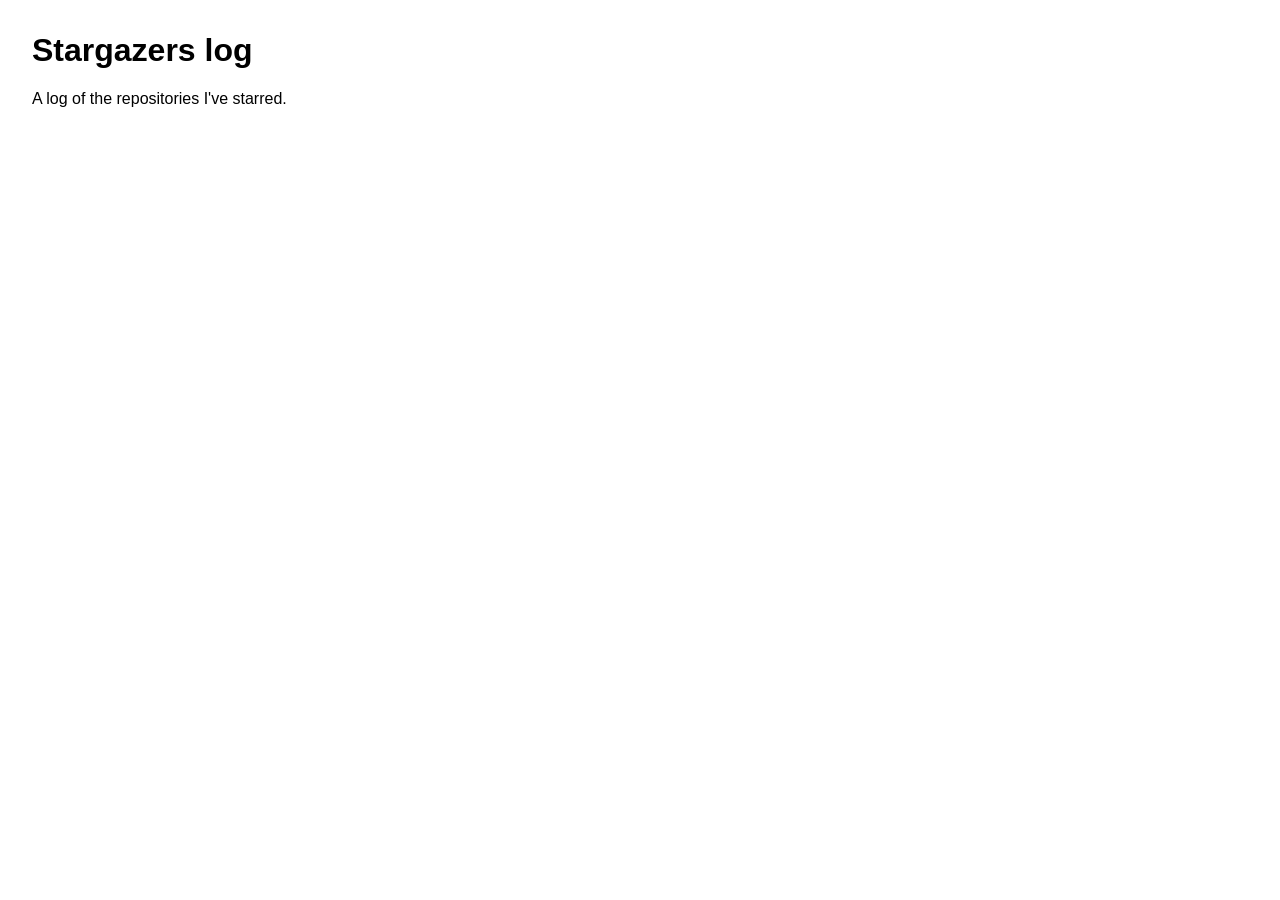
==== index.html @ fd5f7d3f "fix typo in index file" ====
<!DOCTYPE html>
<html lang="en">
  <head>
    <meta charset="utf-8">
    <title>Stargazers</title>
    <link rel="stylesheet" href="style.css">
  </head>
  <body></body>
    <h1>Stargazers log</h1>
    <p>A log of the repositories I've starred.</p>
    <ul id="stargazers-list"></ul>
    <script src="script.js"></script>
  </body>
</html>
---- style.css ----
body {
    font-family: sans-serif;
    margin: 2rem;
}

ul{
    list-style: none;
    padding: 0;
}

li{
    padding: 0.5rem 0;
    border-bottom: 1px solid #ddd;
}
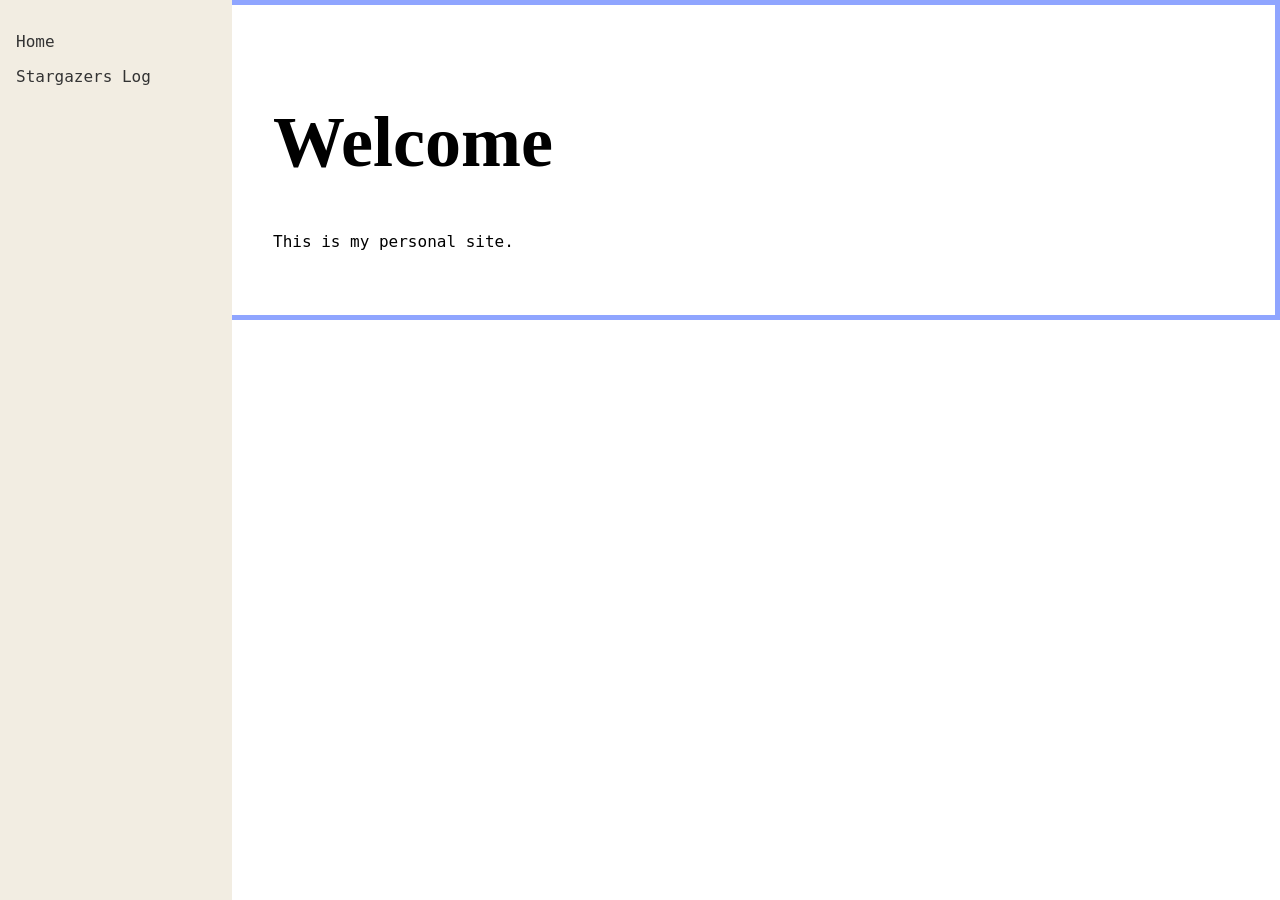
==== commit 9579acfe: "Addition of homepage and stargazers page" ====
--- a/index.html
+++ b/index.html
@@ -1,14 +1,18 @@
 <!DOCTYPE html>
 <html lang="en">
-  <head>
-    <meta charset="utf-8">
-    <title>Stargazers</title>
-    <link rel="stylesheet" href="style.css">
-  </head>
-  <body></body>
-    <h1>Stargazers log</h1>
-    <p>A log of the repositories I've starred.</p>
-    <ul id="stargazers-list"></ul>
-    <script src="script.js"></script>
-  </body>
-</html>
+<head>
+  <meta charset="utf-8">
+  <title>My Site</title>
+  <link rel="stylesheet" href="style.css">
+</head>
+<body>
+  <nav class="sidebar">
+    <a href="index.html">Home</a>
+    <a href="stargazers.html">Stargazers Log</a>
+  </nav>
+  <main class="content">
+    <h1>Welcome</h1>
+    <p>This is my personal site.</p>
+  </main>
+</body>
+</html>
--- a/style.css
+++ b/style.css
@@ -1,14 +1,68 @@
 body {
-    font-family: sans-serif;
-    margin: 2rem;
+    font-family: "IBM Plex Mono", monospace;
+    margin: 0;
+    border: 5px solid #8fa5ff;
+    display: flex;
+}
+
+.sidebar {
+  width: 200px;
+  height: 100vh;
+  background: #f2ede2;
+  padding: 2rem 1rem;
+  display: flex;
+  flex-direction: column;
+  gap: 1rem;
+  position: fixed;
+  left: 0;
+  top: 0;
+}
+
+.sidebar a {
+  text-decoration: none;
+  color: #333;
+  font-size: 1rem;
+}
+
+.content {
+  margin-left: 220px;
+  padding: 3rem;
 }
 
 ul{
     list-style: none;
     padding: 0;
+    display: grid;
+    grid-template-columns: repeat(3, 1fr);
+    gap: 1rem
 }
 
-li{
-    padding: 0.5rem 0;
-    border-bottom: 1px solid #ddd;
+#stargazers-list li{
+    padding: 1rem;
+    border: 1px solid #8fa5ff;
+    font-size: 0.75rem;
+    height: 50px;
+    text-align: center;
+    display:flex;
+    flex-direction: column;
+    justify-content: center;
+    align-items: center;
+}
+.repo-name {
+  transition: font-size 0.3s ease;
+  font-weight: bold;
+  font-size: 1rem;
+}
+
+.repo-desc {
+  display: none;
+}
+
+.repo-desc.visible {
+  display: block;
+}
+
+h1{
+  font-family:"chewy", cursive;
+  font-size: 4.5rem;
 }
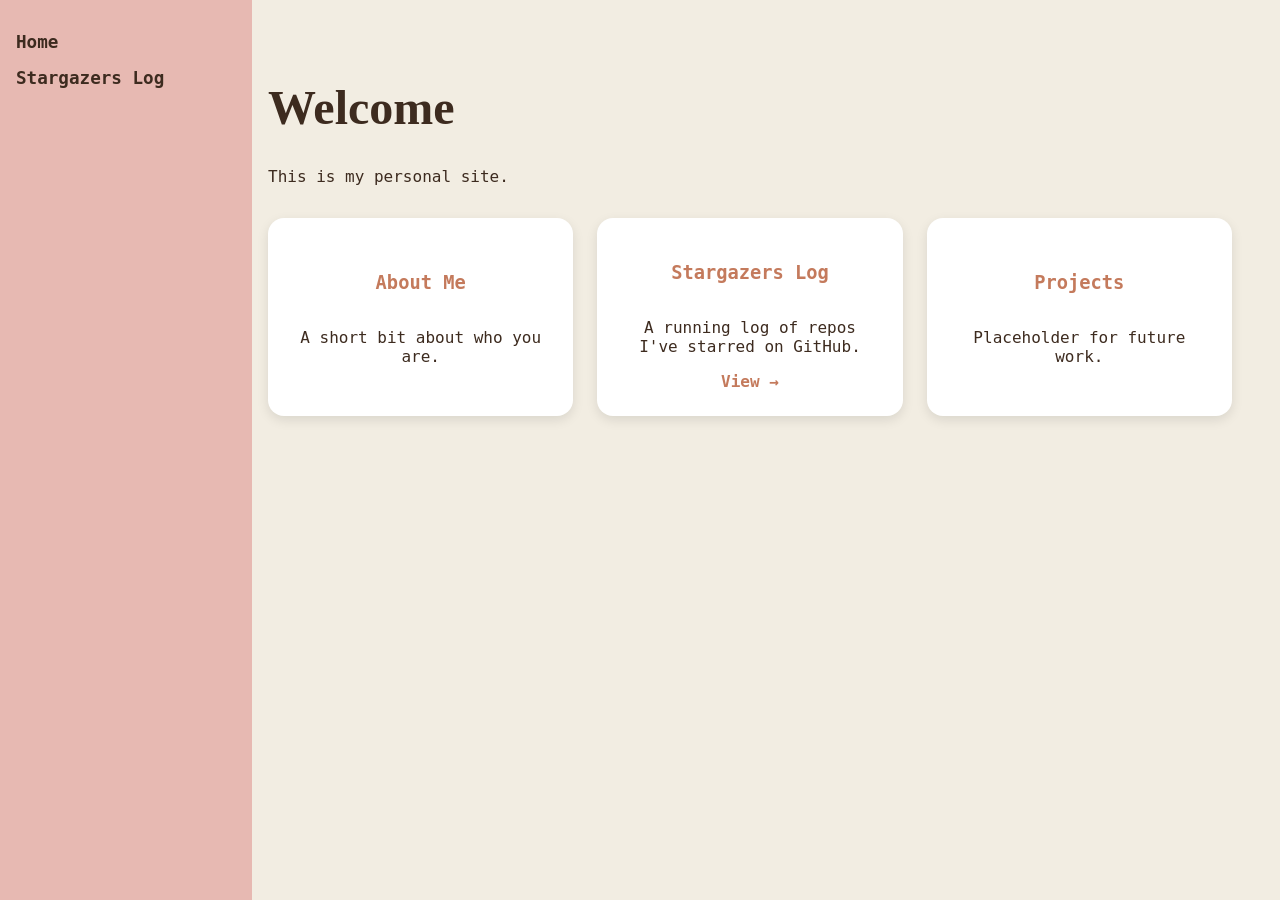
==== commit 5be05414: "UI design p2" ====
--- a/index.html
+++ b/index.html
@@ -1,18 +1,29 @@
-<!DOCTYPE html>
-<html lang="en">
-<head>
-  <meta charset="utf-8">
-  <title>My Site</title>
-  <link rel="stylesheet" href="style.css">
-</head>
 <body>
   <nav class="sidebar">
     <a href="index.html">Home</a>
     <a href="stargazers.html">Stargazers Log</a>
+    <link rel="stylesheet" href="style.css">
+    <link href="https://fonts.googleapis.com/css2?family=Bricolage+Grotesque:wght@700&family=Space+Mono:wght@400;700&display=swap" rel="stylesheet">
   </nav>
+
   <main class="content">
     <h1>Welcome</h1>
     <p>This is my personal site.</p>
+
+    <div class="home-grid">
+      <div class="home-box">
+        <h3>About Me</h3>
+        <p>A short bit about who you are.</p>
+      </div>
+      <div class="home-box">
+        <h3>Stargazers Log</h3>
+        <p>A running log of repos I've starred on GitHub.</p>
+        <a href="stargazers.html">View →</a>
+      </div>
+      <div class="home-box">
+        <h3>Projects</h3>
+        <p>Placeholder for future work.</p>
+      </div>
+    </div>
   </main>
-</body>
-</html>+</body>
--- a/style.css
+++ b/style.css
@@ -1,14 +1,15 @@
 body {
     font-family: "IBM Plex Mono", monospace;
     margin: 0;
-    border: 5px solid #8fa5ff;
     display: flex;
+    background: #F2EDE2;
+    color: #3D2B1F;
 }
 
 .sidebar {
-  width: 200px;
+  width: 220px;
   height: 100vh;
-  background: #f2ede2;
+  background: #E7B9B2;
   padding: 2rem 1rem;
   display: flex;
   flex-direction: column;
@@ -20,8 +21,13 @@
 
 .sidebar a {
   text-decoration: none;
-  color: #333;
-  font-size: 1rem;
+  color: #3D2B1F;
+  font-size: 1.1rem;
+  font-weight: 600;
+}
+
+.sidebar a:hover {
+  color: #C47A5C;
 }
 
 .content {
@@ -29,40 +35,64 @@
   padding: 3rem;
 }
 
-ul{
-    list-style: none;
-    padding: 0;
-    display: grid;
-    grid-template-columns: repeat(3, 1fr);
-    gap: 1rem
+h1 {
+  font-family: "Chewy", cursive;
+  font-size: 3rem;
+  color: #3D2B1F;
 }
 
-#stargazers-list li{
-    padding: 1rem;
-    border: 1px solid #8fa5ff;
-    font-size: 0.75rem;
-    height: 50px;
-    text-align: center;
-    display:flex;
-    flex-direction: column;
-    justify-content: center;
-    align-items: center;
+.home-grid, ul {
+  display: grid;
+  grid-template-columns: repeat(auto-fit, minmax(250px, 1fr));
+  gap: 1.5rem;
+  margin-top: 2rem;
+  padding: 0;
+  list-style: none;
+  max-width: 1000px;
 }
-.repo-name {
-  transition: font-size 0.3s ease;
-  font-weight: bold;
-  font-size: 1rem;
+
+.home-box, #stargazers-list li {
+  background: #FFFFFF;
+  border-radius: 16px;
+  box-shadow: 0 4px 12px rgba(0,0,0,0.1);
+  padding: 1.5rem;
+  transition: box-shadow 0.2s ease, transform 0.2s ease;
+  height: 150px;
+  display: flex;
+  flex-direction: column;
+  justify-content: center;
+  align-items: center;
+  text-align: center;
+}
+
+.home-box:hover, #stargazers-list li:hover {
+  box-shadow: 0 6px 20px rgba(0,0,0,0.15);
+  transform: translateY(-3px);
+}
+
+.home-box h3, .repo-name {
+  color: #C47A5C;
+  font-weight: 700;
+  text-decoration: none;
 }
 
 .repo-desc {
-  display: none;
+  opacity: 0;
+  max-height: 0;
+  overflow: hidden;
+  transition: opacity 0.2s ease;
+  font-size: 0.8rem;
+  margin-top: 0.5rem;
+  color: #6B5B4D;
 }
 
-.repo-desc.visible {
-  display: block;
+#stargazers-list li:hover .repo-desc {
+  opacity: 1;
+  max-height: 100px;
 }
 
-h1{
-  font-family:"chewy", cursive;
-  font-size: 4.5rem;
+.home-box a {
+  color: #C47A5C;
+  text-decoration: none;
+  font-weight: 700;
 }
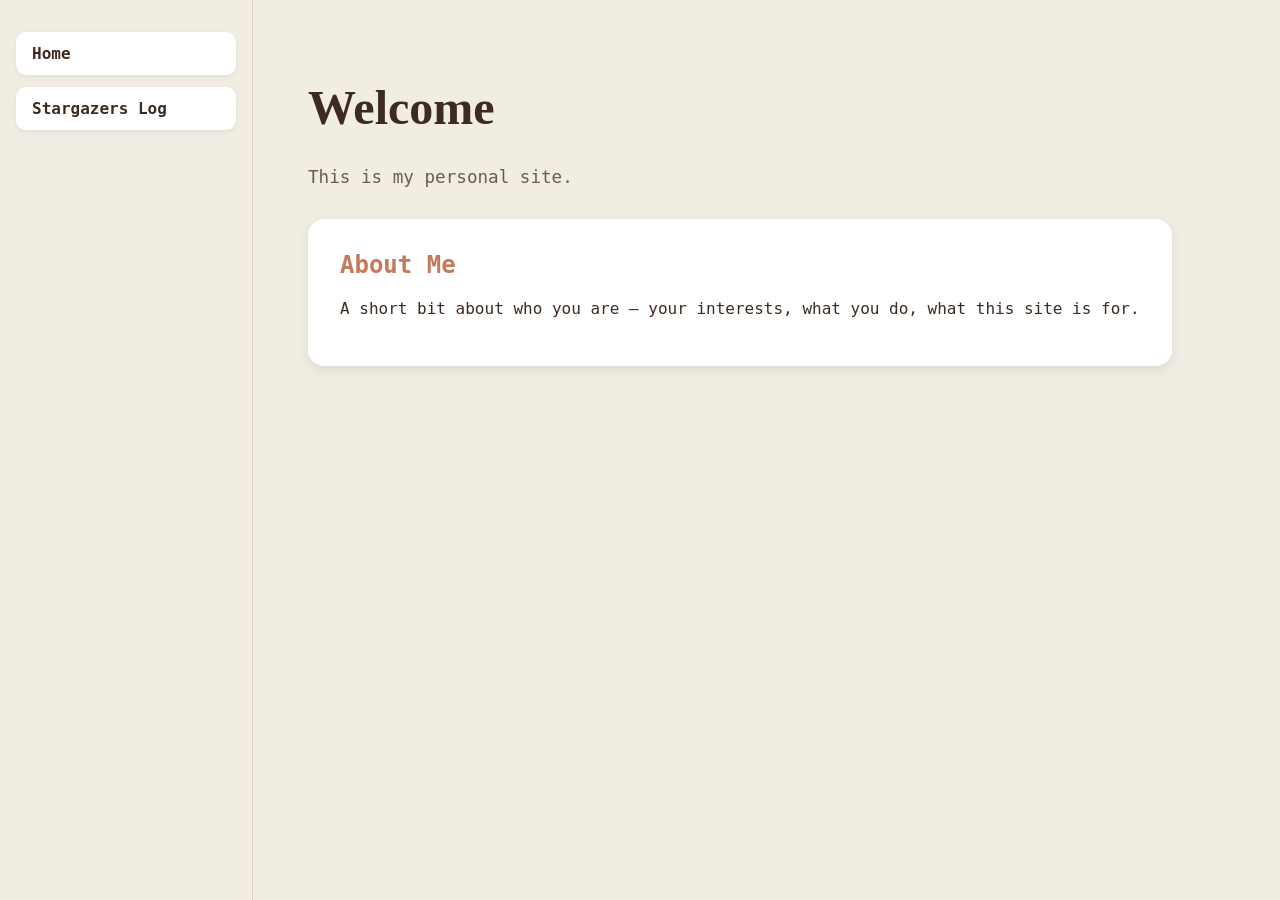
==== commit 8b88a971: "UI design p3" ====
--- a/index.html
+++ b/index.html
@@ -1,29 +1,18 @@
 <body>
   <nav class="sidebar">
-    <a href="index.html">Home</a>
-    <a href="stargazers.html">Stargazers Log</a>
+    <a href="index.html" class="nav-box">Home</a>
+    <a href="stargazers.html" class="nav-box">Stargazers Log</a>
     <link rel="stylesheet" href="style.css">
     <link href="https://fonts.googleapis.com/css2?family=Bricolage+Grotesque:wght@700&family=Space+Mono:wght@400;700&display=swap" rel="stylesheet">
   </nav>
 
-  <main class="content">
-    <h1>Welcome</h1>
-    <p>This is my personal site.</p>
+<main class="content">
+  <h1>Welcome</h1>
+  <p class="intro">This is my personal site.</p>
 
-    <div class="home-grid">
-      <div class="home-box">
-        <h3>About Me</h3>
-        <p>A short bit about who you are.</p>
-      </div>
-      <div class="home-box">
-        <h3>Stargazers Log</h3>
-        <p>A running log of repos I've starred on GitHub.</p>
-        <a href="stargazers.html">View →</a>
-      </div>
-      <div class="home-box">
-        <h3>Projects</h3>
-        <p>Placeholder for future work.</p>
-      </div>
-    </div>
-  </main>
+  <section class="about">
+    <h2>About Me</h2>
+    <p>A short bit about who you are — your interests, what you do, what this site is for.</p>
+  </section>
+</main>
 </body>
--- a/style.css
+++ b/style.css
@@ -9,41 +9,67 @@
 .sidebar {
   width: 220px;
   height: 100vh;
-  background: #E7B9B2;
+  background: #F2EDE2;
   padding: 2rem 1rem;
   display: flex;
   flex-direction: column;
-  gap: 1rem;
+  gap: 0.75rem;
   position: fixed;
   left: 0;
   top: 0;
+  border-right: 1px solid #E0D5C5;
 }
 
-.sidebar a {
+.nav-box {
   text-decoration: none;
   color: #3D2B1F;
-  font-size: 1.1rem;
+  font-size: 1rem;
   font-weight: 600;
+  background: #FFFFFF;
+  border-radius: 10px;
+  padding: 0.75rem 1rem;
+  box-shadow: 0 2px 6px rgba(0,0,0,0.06);
+  transition: box-shadow 0.2s ease, transform 0.2s ease;
 }
 
-.sidebar a:hover {
+.nav-box:hover {
+  box-shadow: 0 4px 12px rgba(0,0,0,0.12);
+  transform: translateY(-2px);
   color: #C47A5C;
 }
 
 .content {
-  margin-left: 220px;
+  margin-left: 260px;
   padding: 3rem;
 }
 
 h1 {
-  font-family: "Chewy", cursive;
+  font-family: "Marcellus", serif;
   font-size: 3rem;
   color: #3D2B1F;
 }
 
-.home-grid, ul {
+.intro {
+  font-size: 1.1rem;
+  color: #6B5B4D;
+  margin-bottom: 2rem;
+}
+
+.about {
+  background: #FFFFFF;
+  border-radius: 16px;
+  box-shadow: 0 4px 12px rgba(0,0,0,0.08);
+  padding: 2rem;
+}
+
+.about h2 {
+  color: #C47A5C;
+  margin-top: 0;
+}
+
+ul {
   display: grid;
-  grid-template-columns: repeat(auto-fit, minmax(250px, 1fr));
+  grid-template-columns: repeat(3, 1fr);
   gap: 1.5rem;
   margin-top: 2rem;
   padding: 0;
@@ -51,7 +77,7 @@
   max-width: 1000px;
 }
 
-.home-box, #stargazers-list li {
+#stargazers-list li {
   background: #FFFFFF;
   border-radius: 16px;
   box-shadow: 0 4px 12px rgba(0,0,0,0.1);
@@ -65,12 +91,12 @@
   text-align: center;
 }
 
-.home-box:hover, #stargazers-list li:hover {
+#stargazers-list li:hover {
   box-shadow: 0 6px 20px rgba(0,0,0,0.15);
   transform: translateY(-3px);
 }
 
-.home-box h3, .repo-name {
+.repo-name {
   color: #C47A5C;
   font-weight: 700;
   text-decoration: none;
@@ -89,10 +115,4 @@
 #stargazers-list li:hover .repo-desc {
   opacity: 1;
   max-height: 100px;
-}
-
-.home-box a {
-  color: #C47A5C;
-  text-decoration: none;
-  font-weight: 700;
 }
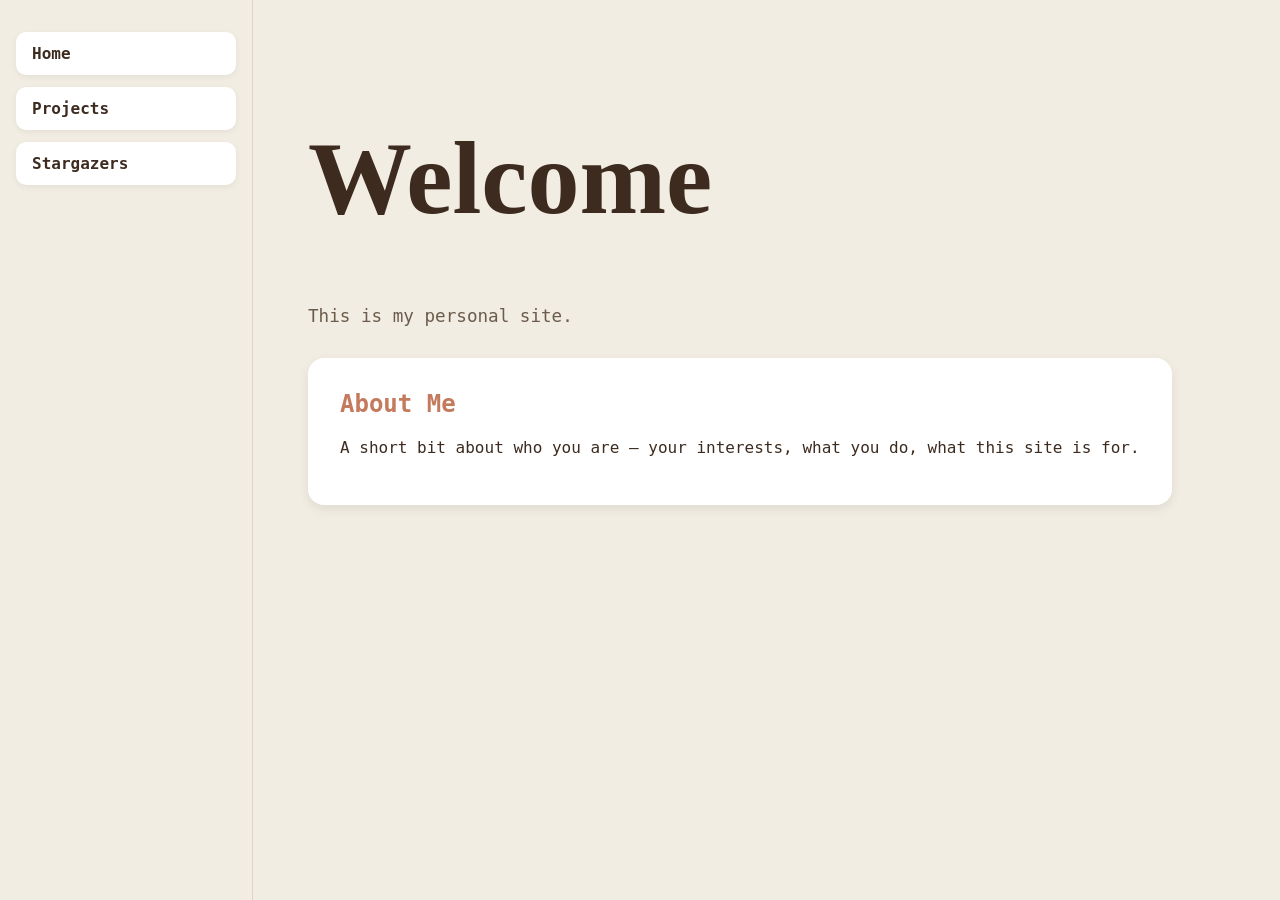
==== commit bab229cb: "UI design P5" ====
--- a/index.html
+++ b/index.html
@@ -1,7 +1,8 @@
 <body>
   <nav class="sidebar">
     <a href="index.html" class="nav-box">Home</a>
-    <a href="stargazers.html" class="nav-box">Stargazers Log</a>
+    <a href="projects.html" class="nav-box">Projects</a>
+    <a href="stargazers.html" class="nav-box">Stargazers</a>
     <link rel="stylesheet" href="style.css">
     <link href="https://fonts.googleapis.com/css2?family=Bricolage+Grotesque:wght@700&family=Space+Mono:wght@400;700&display=swap" rel="stylesheet">
   </nav>
--- a/style.css
+++ b/style.css
@@ -1,3 +1,51 @@
+.header-wrap {
+  position: relative;
+  padding-top: 0.1rem;
+  margin-bottom: 0.2rem;
+}
+
+.stars {
+  position: absolute;
+  top: -1rem;
+  left: 0;
+  width: 100%;
+  height: 1px;
+  pointer-events: none; /* stars don't block clicks on anything beneath them */
+  z-index: 1;
+}
+
+.star {
+  position: absolute;
+  color: #C47A5C;
+  opacity: 0.7;
+  animation: twinkle 3s ease-in-out infinite;
+}
+
+.star1  { top: 5px;  left: 2%;  font-size: 1rem;   animation-delay: 0s; }
+.star2  { top: 30px; left: 8%;  font-size: 0.8rem; animation-delay: 0.4s; }
+.star3  { top: 10px; left: 15%; font-size: 1.2rem; animation-delay: 1.1s; }
+.star4  { top: 40px; left: 22%; font-size: 2rem; animation-delay: 1.8s; }
+.star5  { top: 0px;  left: 30%; font-size: 1.1rem; animation-delay: 0.7s; }
+.star6  { top: 25px; left: 38%; font-size: 0.7rem; animation-delay: 2.2s; }
+.star7  { top: 15px; left: 45%; font-size: 1.4rem; animation-delay: 1.5s; }
+.star8  { top: 35px; left: 52%; font-size: 0.9rem; animation-delay: 0.2s; }
+.star9  { top: 5px;  left: 60%; font-size: 1rem;   animation-delay: 2.6s; }
+.star10 { top: 20px; left: 67%; font-size: 0.8rem; animation-delay: 1.3s; }
+.star11 { top: 40px; left: 74%; font-size: 1.2rem; animation-delay: 0.9s; }
+.star12 { top: 0px;  left: 80%; font-size: 0.9rem; animation-delay: 2.0s; }
+.star13 { top: 30px; left: 87%; font-size: 1.1rem; animation-delay: 0.5s; }
+.star14 { top: 10px; left: 93%; font-size: 0.8rem; animation-delay: 1.7s; }
+.star15 { top: 25px; left: 98%; font-size: 1rem;   animation-delay: 2.4s; }
+.star16 { top: 45px; left: 12%; font-size: 0.7rem; animation-delay: 1.0s; }
+.star17 { top: 5px;  left: 42%; font-size: 0.9rem; animation-delay: 2.9s; }
+.star18 { top: 38px; left: 63%; font-size: 1.3rem; animation-delay: 0.6s; }
+.star19 { top: 12px; left: 90%; font-size: 0.8rem; animation-delay: 1.4s; }
+
+@keyframes twinkle {
+  0%, 100% { opacity: 0.3; transform: scale(0.9); }
+  50% { opacity: 1; transform: scale(1.1); }
+}
+
 body {
     font-family: "IBM Plex Mono", monospace;
     margin: 0;
@@ -44,8 +92,8 @@
 }
 
 h1 {
-  font-family: "Marcellus", serif;
-  font-size: 3rem;
+  font-family:"EB Garamond", serif;
+  font-size: 6.5rem;
   color: #3D2B1F;
 }
 
@@ -74,7 +122,6 @@
   margin-top: 2rem;
   padding: 0;
   list-style: none;
-  max-width: 1000px;
 }
 
 #stargazers-list li {
@@ -115,4 +162,5 @@
 #stargazers-list li:hover .repo-desc {
   opacity: 1;
   max-height: 100px;
-}+}
+
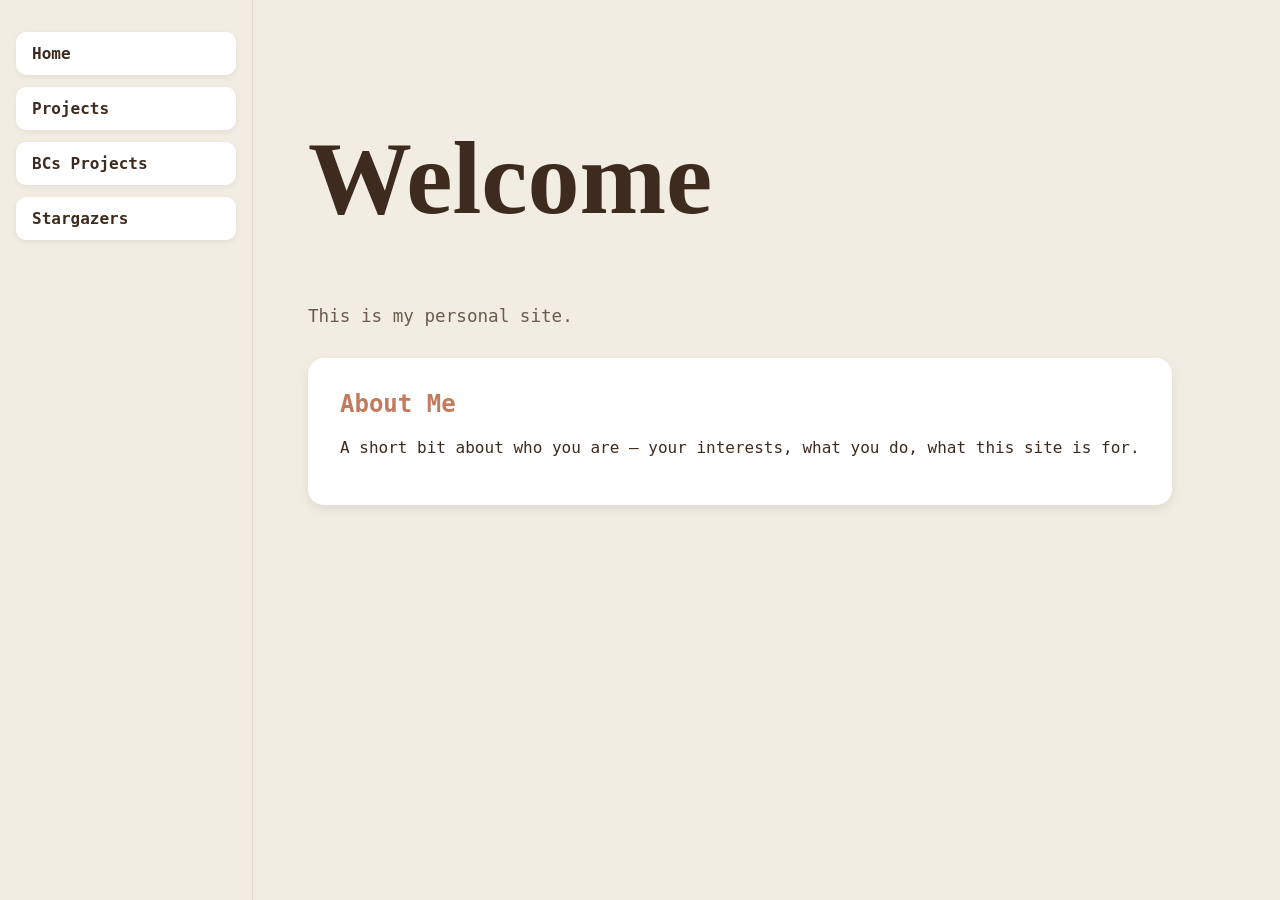
==== commit 140fab8e: "UI design p5" ====
--- a/index.html
+++ b/index.html
@@ -2,10 +2,19 @@
   <nav class="sidebar">
     <a href="index.html" class="nav-box">Home</a>
     <a href="projects.html" class="nav-box">Projects</a>
+    <a href="bcs.html" class="nav-box">BCs Projects</a>
     <a href="stargazers.html" class="nav-box">Stargazers</a>
     <link rel="stylesheet" href="style.css">
     <link href="https://fonts.googleapis.com/css2?family=Bricolage+Grotesque:wght@700&family=Space+Mono:wght@400;700&display=swap" rel="stylesheet">
   </nav>
+
+    <head>
+    <meta charset="utf-8">
+    <title>Stargazers</title>
+    <link rel="stylesheet" href="style.css">
+    <link rel="preconnect" href="https://fonts.bunny.net">
+<link href="https://fonts.bunny.net/css?family=eb-garamond:800i" rel="stylesheet" />  
+  </head>
 
 <main class="content">
   <h1>Welcome</h1>
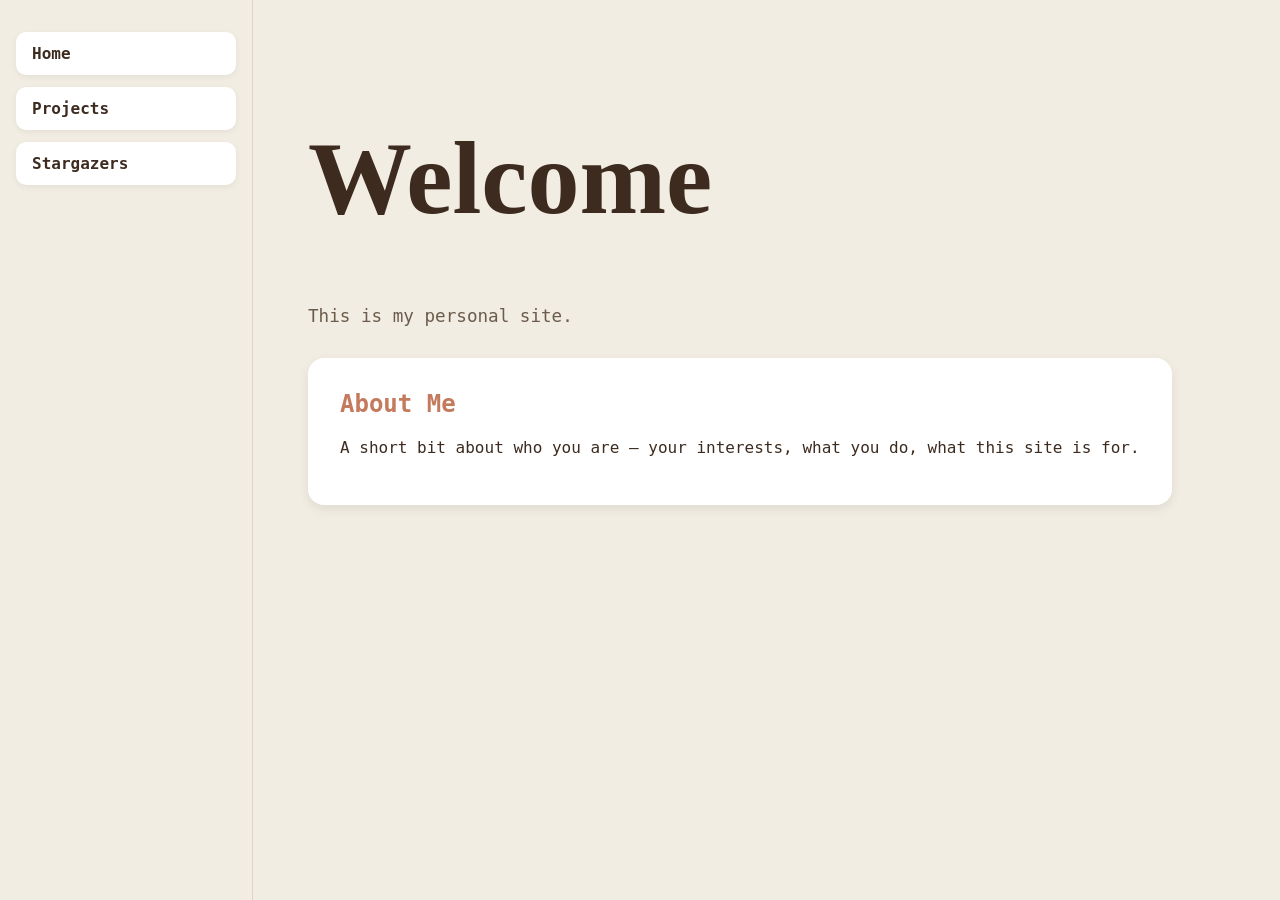
==== commit 12b29500: "Remove BCs Projects link from sidebar" ====
--- a/index.html
+++ b/index.html
@@ -2,7 +2,6 @@
   <nav class="sidebar">
     <a href="index.html" class="nav-box">Home</a>
     <a href="projects.html" class="nav-box">Projects</a>
-    <a href="bcs.html" class="nav-box">BCs Projects</a>
     <a href="stargazers.html" class="nav-box">Stargazers</a>
     <link rel="stylesheet" href="style.css">
     <link href="https://fonts.googleapis.com/css2?family=Bricolage+Grotesque:wght@700&family=Space+Mono:wght@400;700&display=swap" rel="stylesheet">
@@ -25,4 +24,4 @@
     <p>A short bit about who you are — your interests, what you do, what this site is for.</p>
   </section>
 </main>
-</body>+</body>
